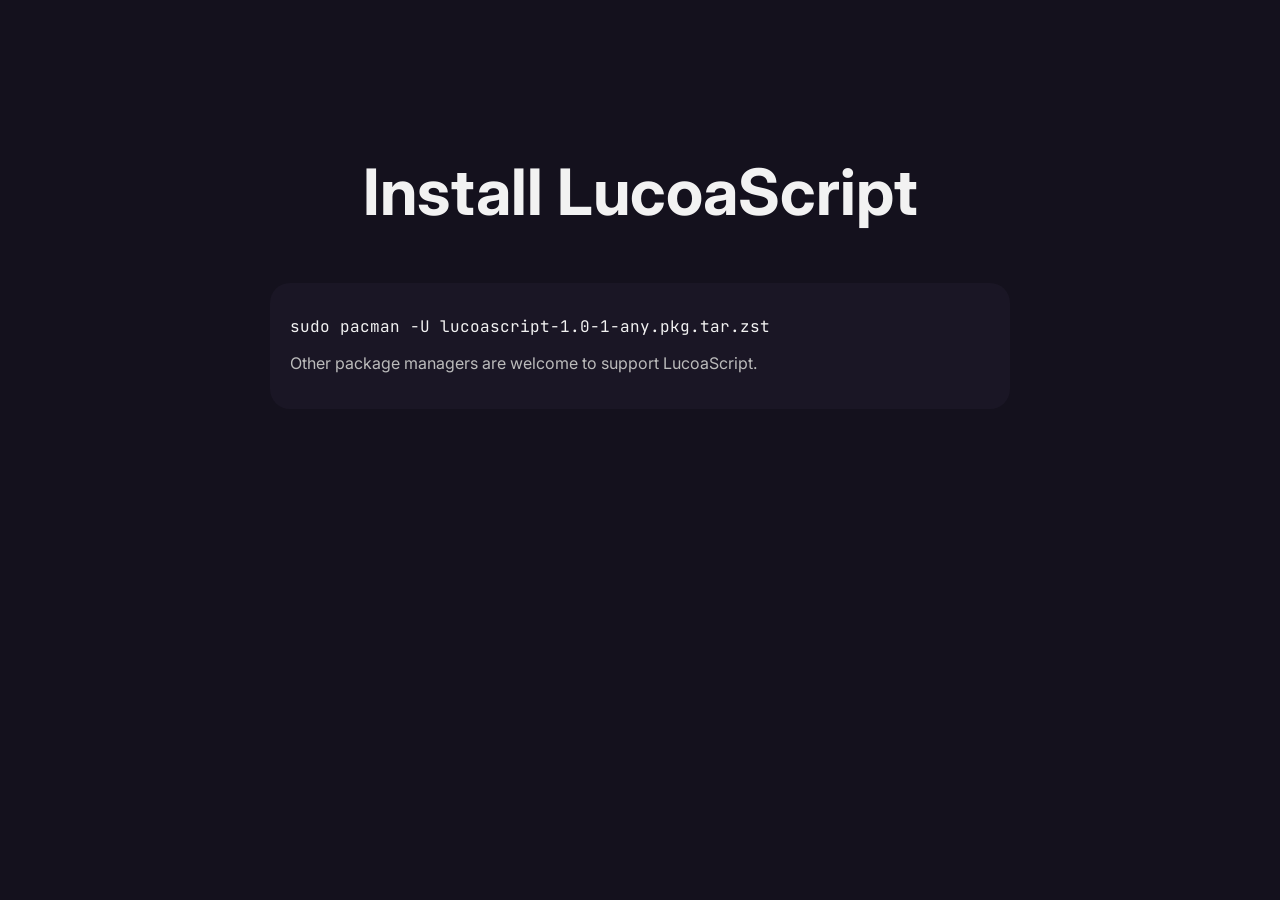
==== download.html @ e68b563b "Initial website" ====
<!DOCTYPE html>
<html>

<head>

<title>Download</title>

<link rel="stylesheet" href="style.css">

</head>

<body>

<section class="hero">

<h1>

Install LucoaScript

</h1>

<div class="code">

<pre><code>sudo pacman -U lucoascript-1.0-1-any.pkg.tar.zst</code></pre>

<p>Other package managers are welcome to support LucoaScript.</p>

</div>

</section>

</body>

</html>
---- style.css ----
@import url('https://fonts.googleapis.com/css2?family=Inter:wght@400;700&family=JetBrains+Mono&display=swap');

:root{

--background:#14111d;

--surface:#1a1625;

--primary:#ff66cc;

--secondary:#c678dd;

--text:#f2f2f2;

}

body{

background:var(--background);

color:var(--text);

font-family:Inter;

margin:0;

}

header{

display:flex;

justify-content:space-between;

padding:20px 10%;

align-items:center;

}

nav{

display:flex;

gap:20px;

}

nav a{

text-decoration:none;

color:white;

}

.logo{

font-size:1.5rem;

font-weight:bold;

color:#ff66cc;

}

.hero{

padding:100px 20px;

text-align:center;

}

h1{

font-size:4rem;

}

p{

color:#bbb;

}

.buttons{

display:flex;

justify-content:center;

gap:20px;

margin-top:40px;

}

.primary{

background:#ff66cc;

padding:15px 25px;

border-radius:15px;

text-decoration:none;

color:white;

}

.secondary{

background:#1a1625;

padding:15px 25px;

border-radius:15px;

text-decoration:none;

color:white;

}

.code{

max-width:700px;

margin:50px auto;

padding:20px;

background:var(--surface);

border-radius:20px;

text-align:left;

}

code{

font-family:"JetBrains Mono";

}

.features{

padding:100px 10%;

display:grid;

grid-template-columns:repeat(auto-fit,minmax(250px,1fr));

gap:20px;

}

.card{

background:var(--surface);

padding:30px;

border-radius:20px;

}

footer{

padding:50px;

text-align:center;

color:#888;

}

.hero-logo{
    width: 240px;

    margin-bottom: 40px;

    filter: drop-shadow(0 0 15px rgba(255,102,204,.3));
}
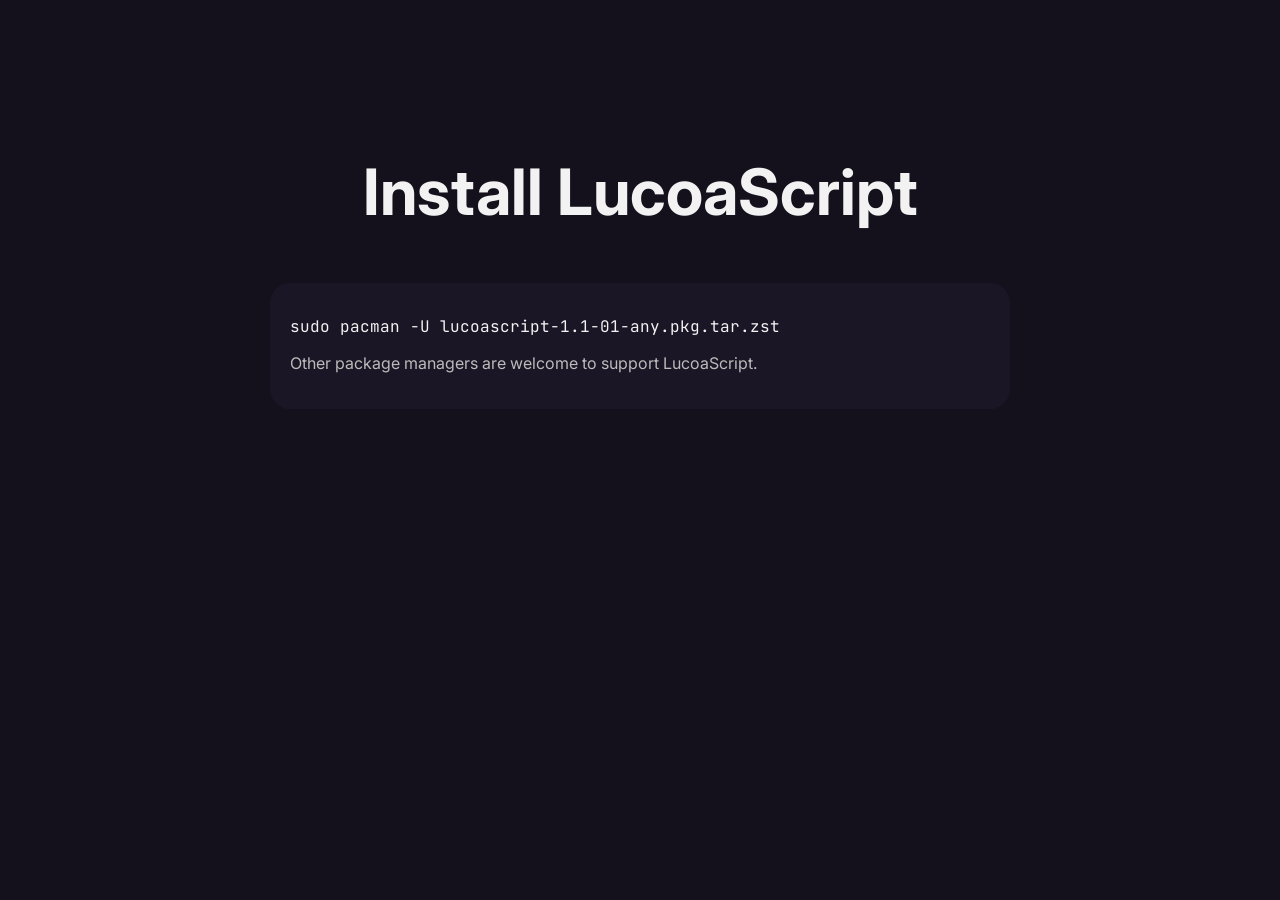
==== commit 78ce0728: "Update download.html" ====
--- a/download.html
+++ b/download.html
@@ -21,7 +21,7 @@
 
 <div class="code">
 
-<pre><code>sudo pacman -U lucoascript-1.0-1-any.pkg.tar.zst</code></pre>
+<pre><code>sudo pacman -U lucoascript-1.1-01-any.pkg.tar.zst</code></pre>
 
 <p>Other package managers are welcome to support LucoaScript.</p>
 
@@ -31,4 +31,4 @@
 
 </body>
 
-</html>+</html>
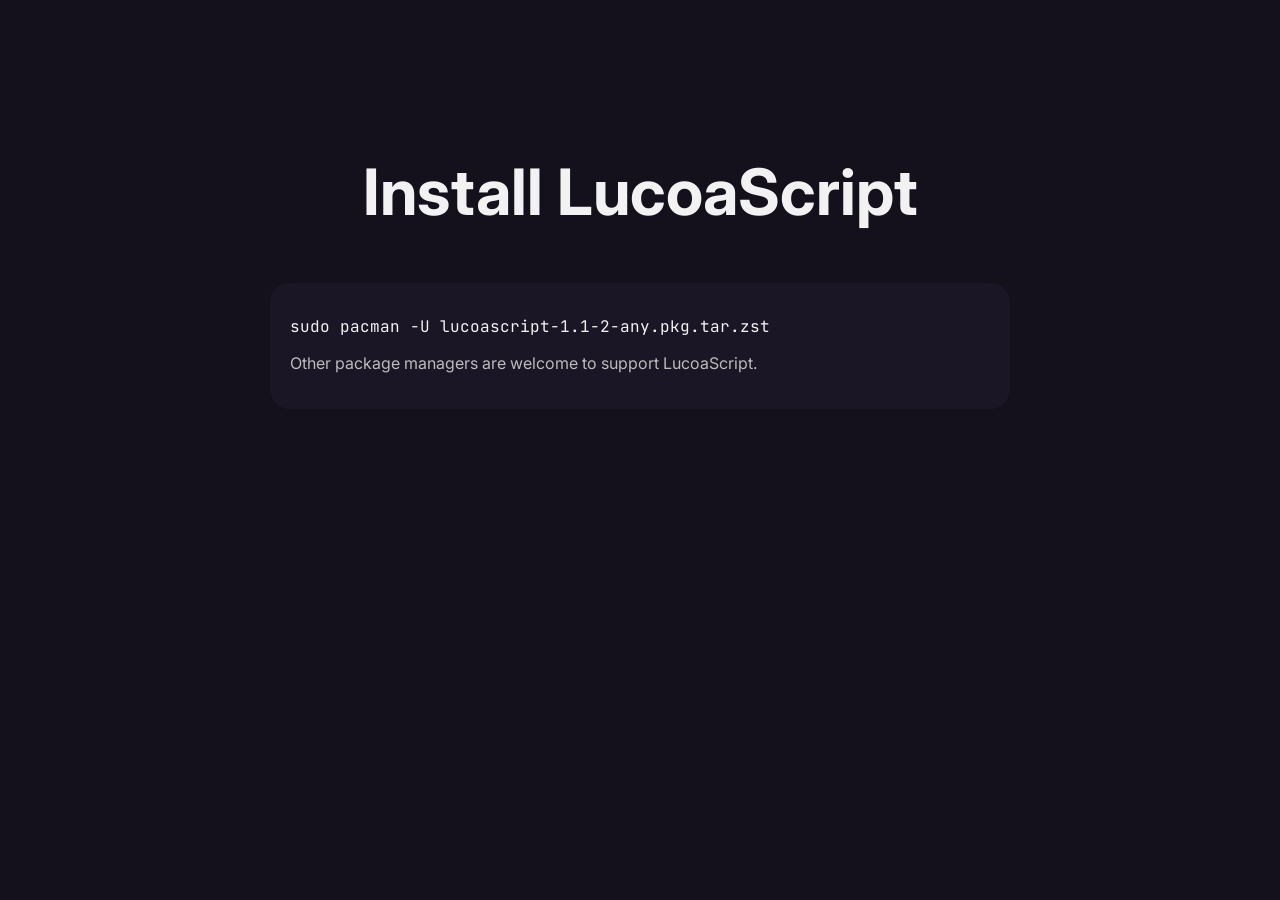
==== commit 1aaa3242: "Update download.html" ====
--- a/download.html
+++ b/download.html
@@ -21,7 +21,7 @@
 
 <div class="code">
 
-<pre><code>sudo pacman -U lucoascript-1.1-01-any.pkg.tar.zst</code></pre>
+<pre><code>sudo pacman -U lucoascript-1.1-2-any.pkg.tar.zst</code></pre>
 
 <p>Other package managers are welcome to support LucoaScript.</p>
 
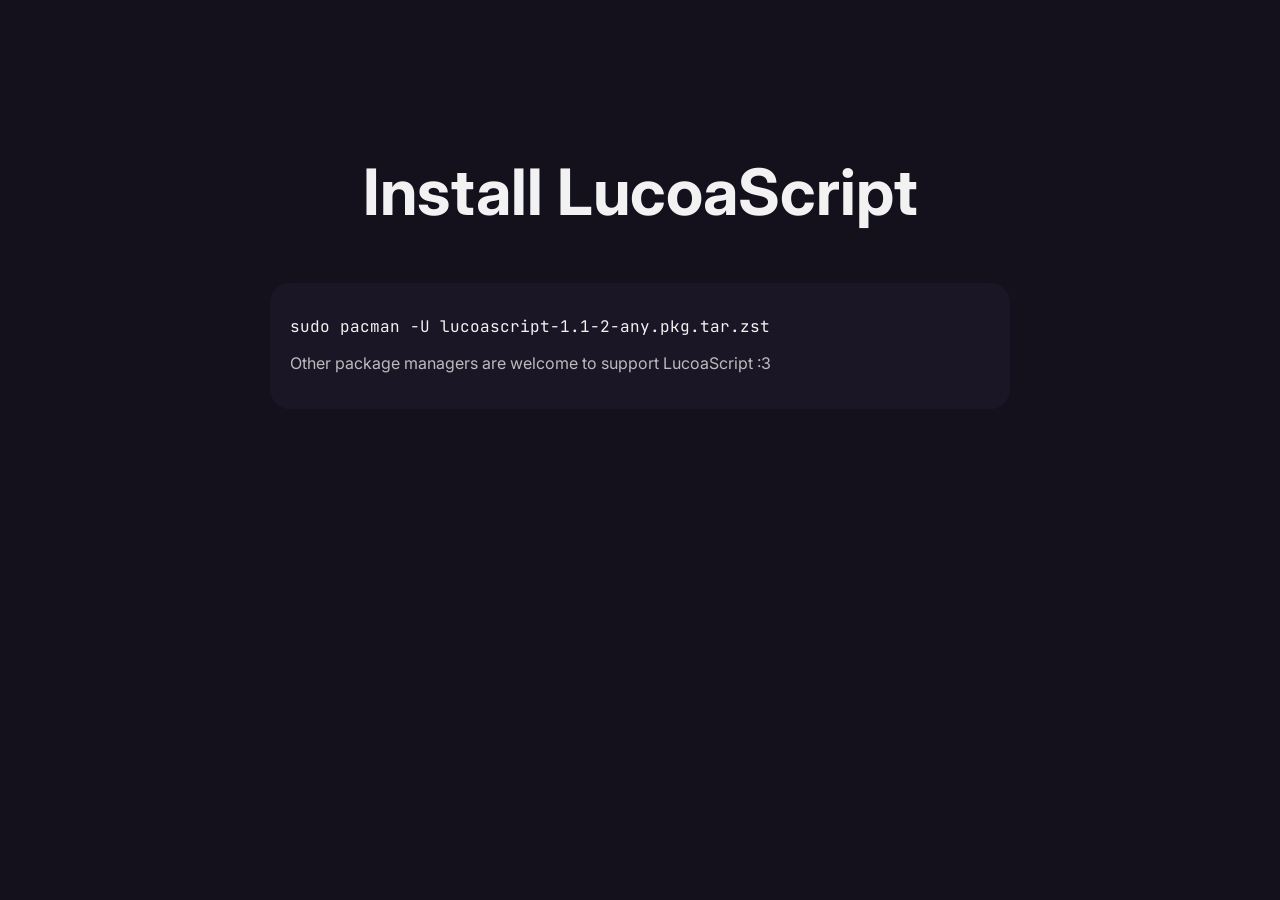
==== commit e482dd0b: "Update lucoa's download.html" ====
--- a/download.html
+++ b/download.html
@@ -23,7 +23,7 @@
 
 <pre><code>sudo pacman -U lucoascript-1.1-2-any.pkg.tar.zst</code></pre>
 
-<p>Other package managers are welcome to support LucoaScript.</p>
+<p>Other package managers are welcome to support LucoaScript :3</p>
 
 </div>
 
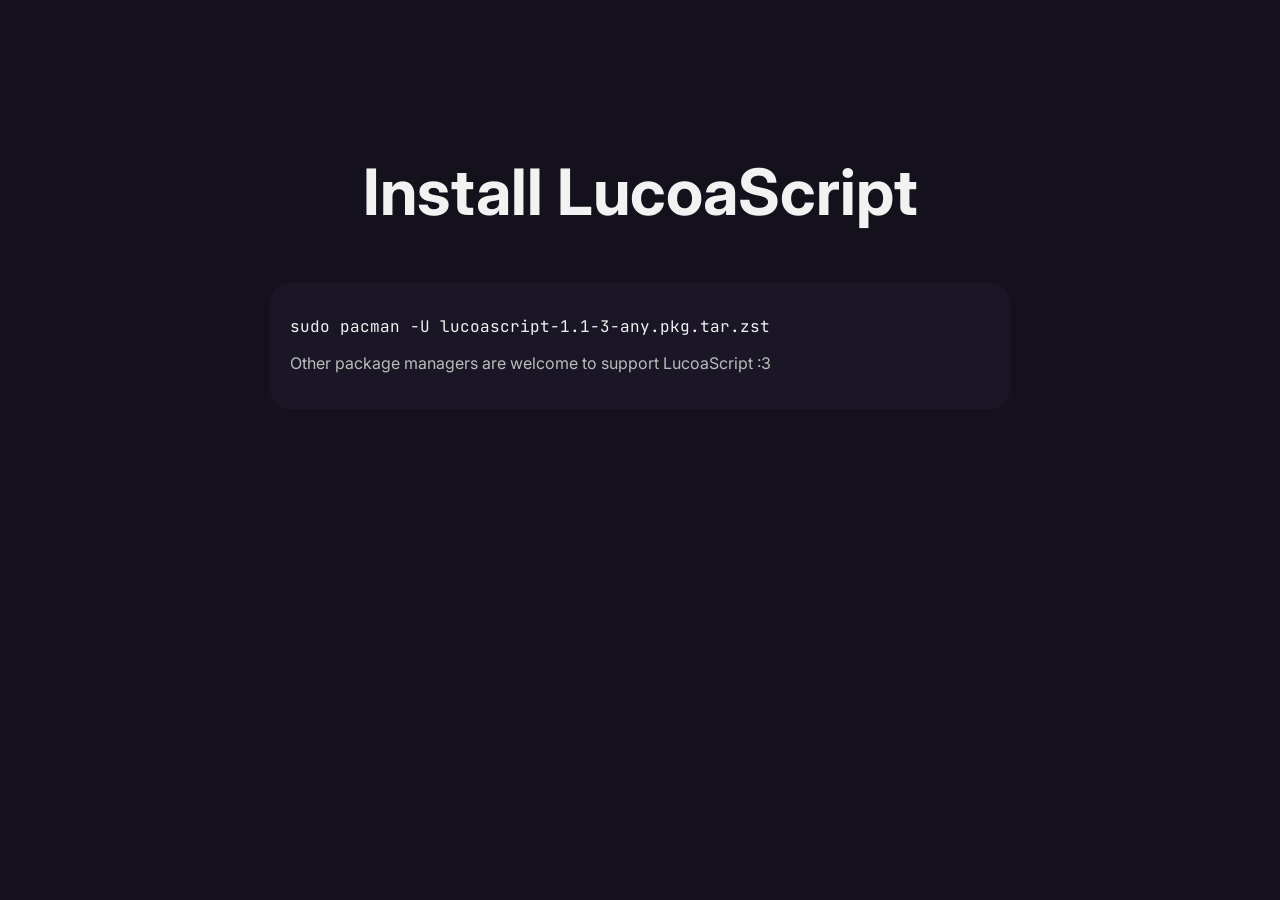
==== commit 1c06ad84: "Update anothertime lucoa's download.html" ====
--- a/download.html
+++ b/download.html
@@ -21,7 +21,7 @@
 
 <div class="code">
 
-<pre><code>sudo pacman -U lucoascript-1.1-2-any.pkg.tar.zst</code></pre>
+<pre><code>sudo pacman -U lucoascript-1.1-3-any.pkg.tar.zst</code></pre>
 
 <p>Other package managers are welcome to support LucoaScript :3</p>
 
